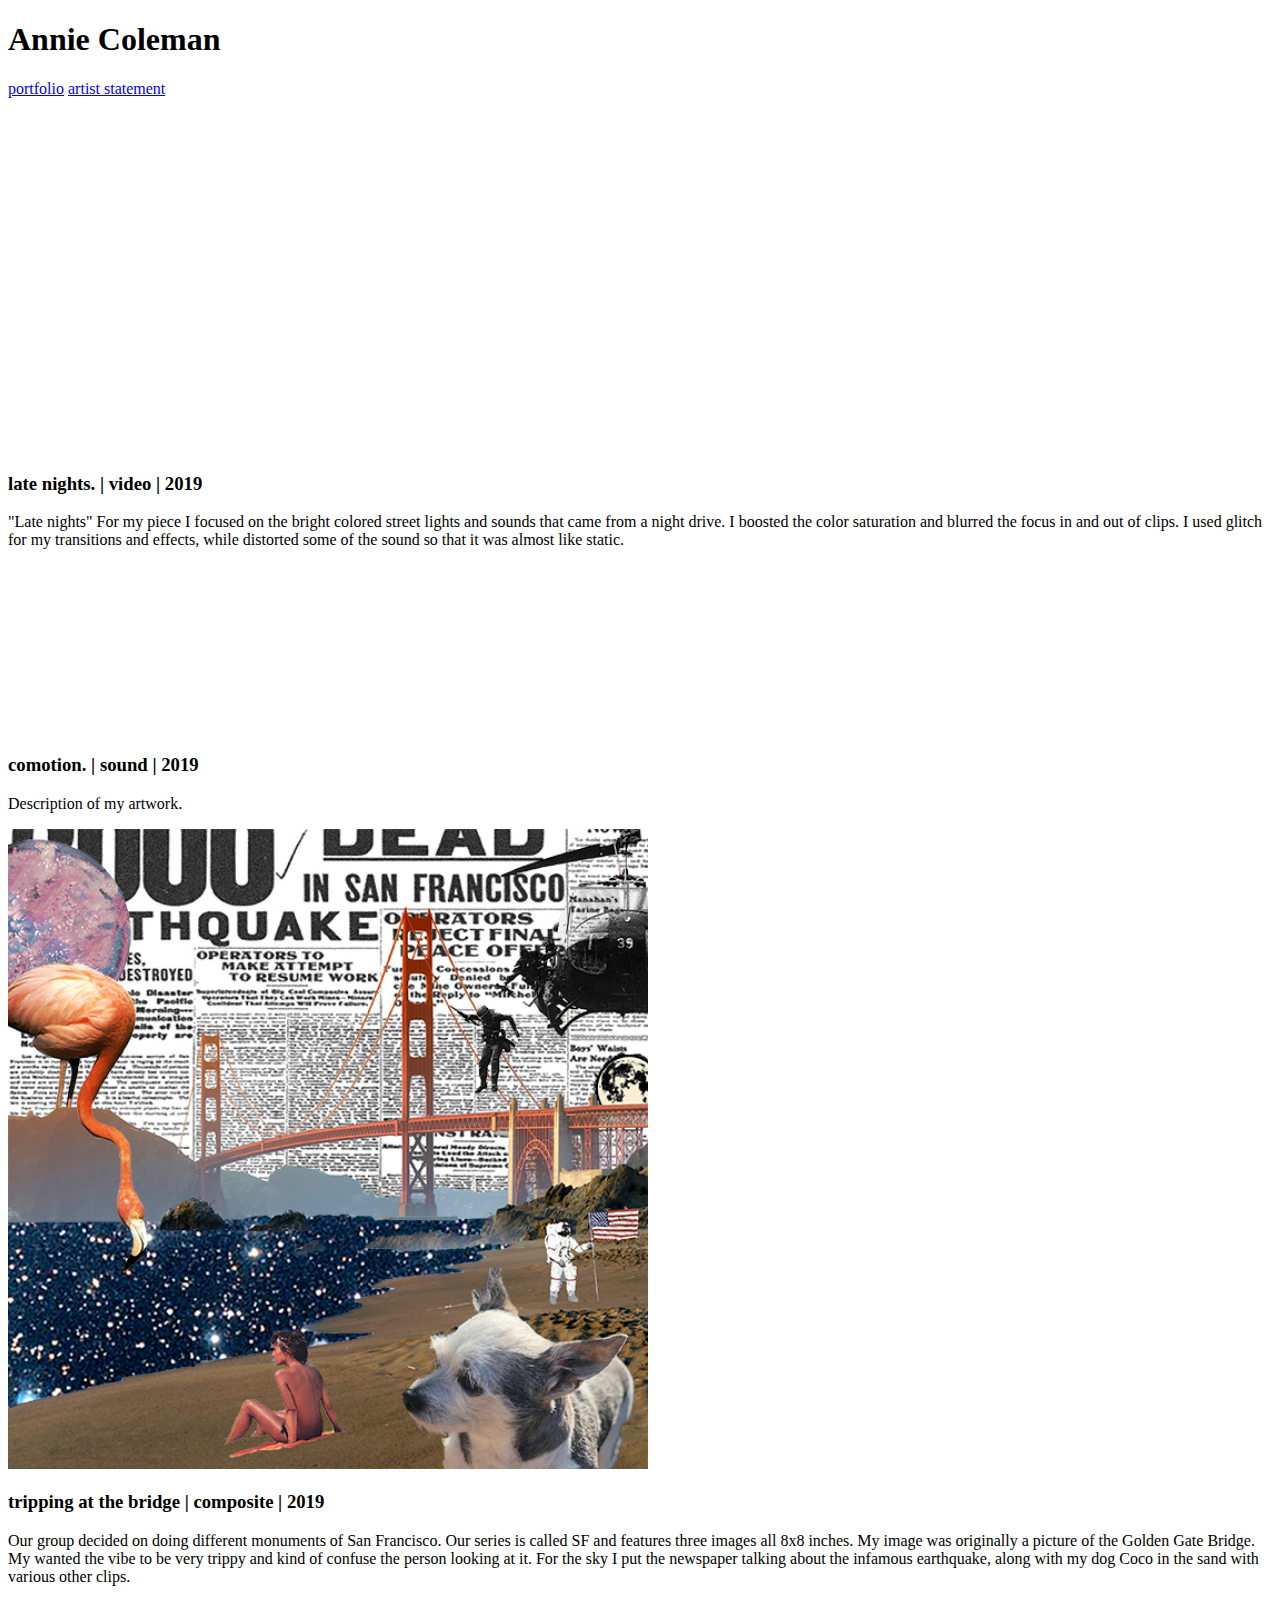
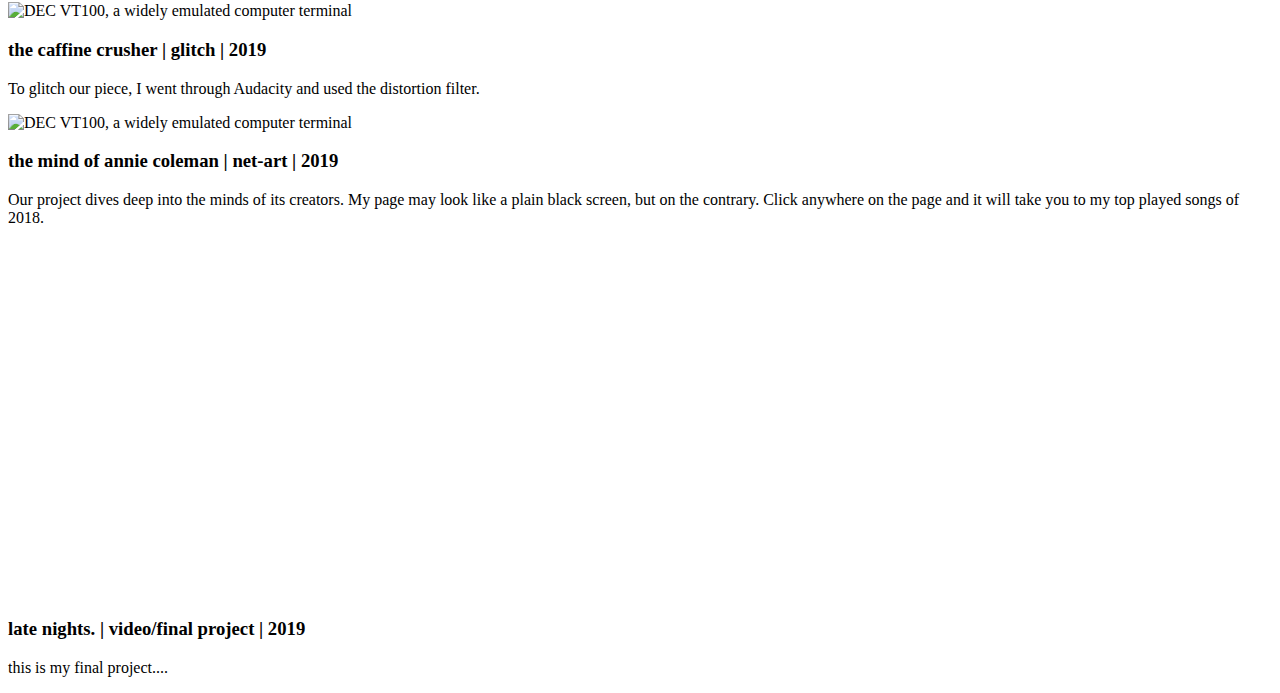
==== portfolio.html @ 90b1d6fa "update" ====
<!DOCTYPE html>
<html lang="en" dir="ltr">
  <head>
    <meta charset="utf-8">

    <link rel="stylesheet" type="text/css" href="css/main.css">

    <title></title>



  </head>
  <body>

    <h1>Annie Coleman</h1>
    <a href="portfolio.html" >portfolio</a>
    <a href="statement.html" >artist statement</a>


    <div class="portfolio-item">
      <iframe src="https://player.vimeo.com/video/321819929" width="640" height="352" frameborder="0" webkitallowfullscreen mozallowfullscreen allowfullscreen></iframe>
         <h3>late nights. | video | 2019</h3>
         <p>"Late nights" For my piece I focused on the bright colored street lights and sounds that came from a night drive. I boosted the color saturation and blurred the focus in and out of clips. I used glitch for my transitions and effects, while distorted some of the sound so that it was almost like static.</p>
       </div>

       <div class="portfolio-item">
         <iframe width="100%" height="166" scrolling="no" frameborder="no" allow="autoplay" src="https://w.soundcloud.com/player/?url=https%3A//api.soundcloud.com/tracks/580857216&color=%23fbfbfc&auto_play=false&hide_related=false&show_comments=true&show_user=true&show_reposts=false&show_teaser=true"></iframe>
            <h3> comotion. | sound | 2019</h3>
            <p>Description of my artwork.</p>
          </div>


     <div class="portfolio-item">
       <img src="images/Coleman_A_Composite.jpg" width="640" alt="DEC VT100, a widely emulated computer terminal">
       <h3> tripping at the bridge | composite | 2019</h3>
       <p>Our group decided on doing different monuments of San Francisco. Our series is called SF and features three images all 8x8 inches. My image was originally a picture of the Golden Gate Bridge. My wanted the vibe to be very trippy and kind of confuse the person looking at it. For the sky I put the newspaper talking about the infamous earthquake, along with my dog Coco in the sand with various other clips.</p>
       </div>

       <div class="portfolio-item">
         <img src="images/roboglitch.raw.pdf" width="640" alt="DEC VT100, a widely emulated computer terminal">
         <h3> the caffine crusher | glitch | 2019</h3>
         <p>To glitch our piece, I went through Audacity and used the distortion filter.</p>
         </div>

         <div class="portfolio-item">
           <img src="web_Annie.png" width="640" alt="DEC VT100, a widely emulated computer terminal">
           <h3> the mind of annie coleman | net-art | 2019</h3>
           <p>Our project dives deep into the minds of its creators. My page may look like a plain black screen, but on the contrary. Click anywhere on the page and it will take you to my top played songs of 2018. </p>
           </div>


           <div class="portfolio-item">
             <iframe src="https://player.vimeo.com/video/321819929" width="640" height="352" frameborder="0" webkitallowfullscreen mozallowfullscreen allowfullscreen></iframe>
                <h3>late nights. | video/final project | 2019</h3>
                <p>this is my final project....</p>
              </div>

  </body>
</html>
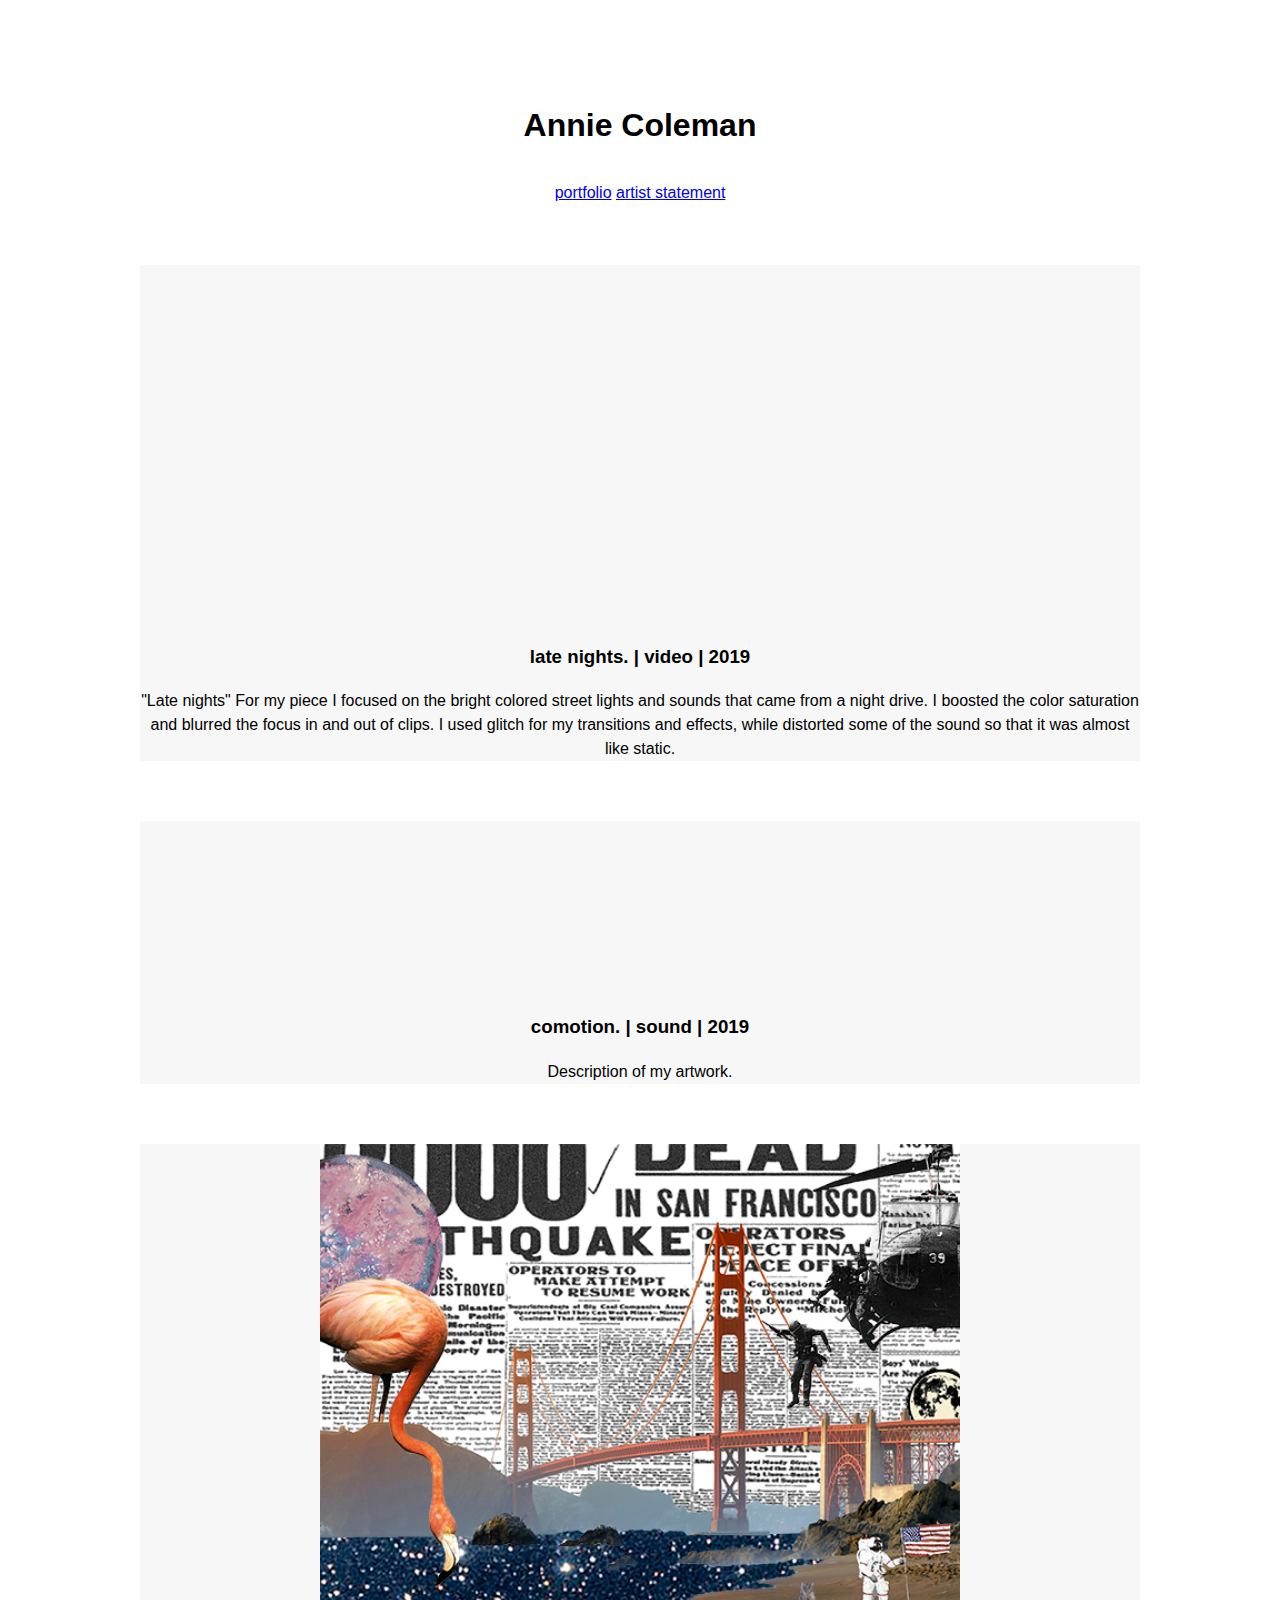
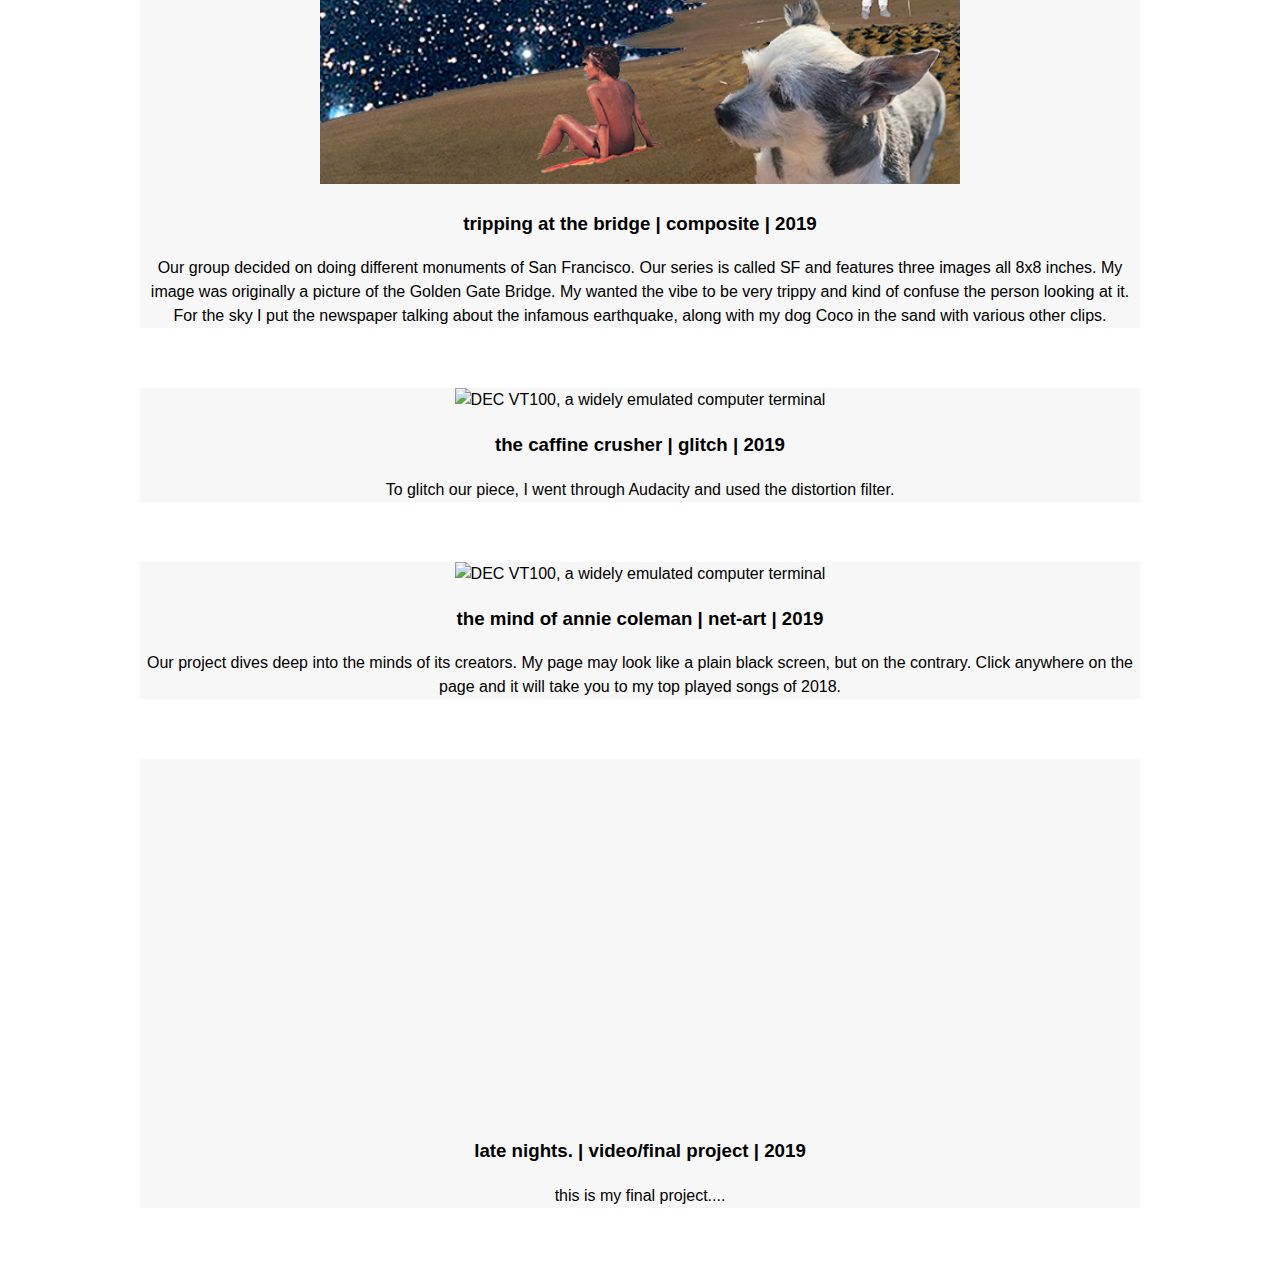
==== commit 08653cbe: "CSS" ====
--- a/portfolio.html
+++ b/portfolio.html
@@ -3,7 +3,7 @@
   <head>
     <meta charset="utf-8">
 
-    <link rel="stylesheet" type="text/css" href="css/main.css">
+    <link rel="stylesheet" type="text/css" href="CSS/main.css">
 
     <title></title>
 
--- a/CSS/main.css
+++ b/CSS/main.css
@@ -0,0 +1,18 @@
+body {
+  margin: 30px auto;
+  max-width: 1000px;
+  font-family: "Helvetica", "Arial", sans-serif;
+  line-height: 1.5;
+  padding: 30px 20px;
+  text-align: center;
+}
+
+h1 {
+  padding: 20px 0px 10px 0px;
+}
+
+.portfolio-item {
+  margin-top: 60px;
+  padding: : 40px;
+  background-color: #f7f7f7;
+}
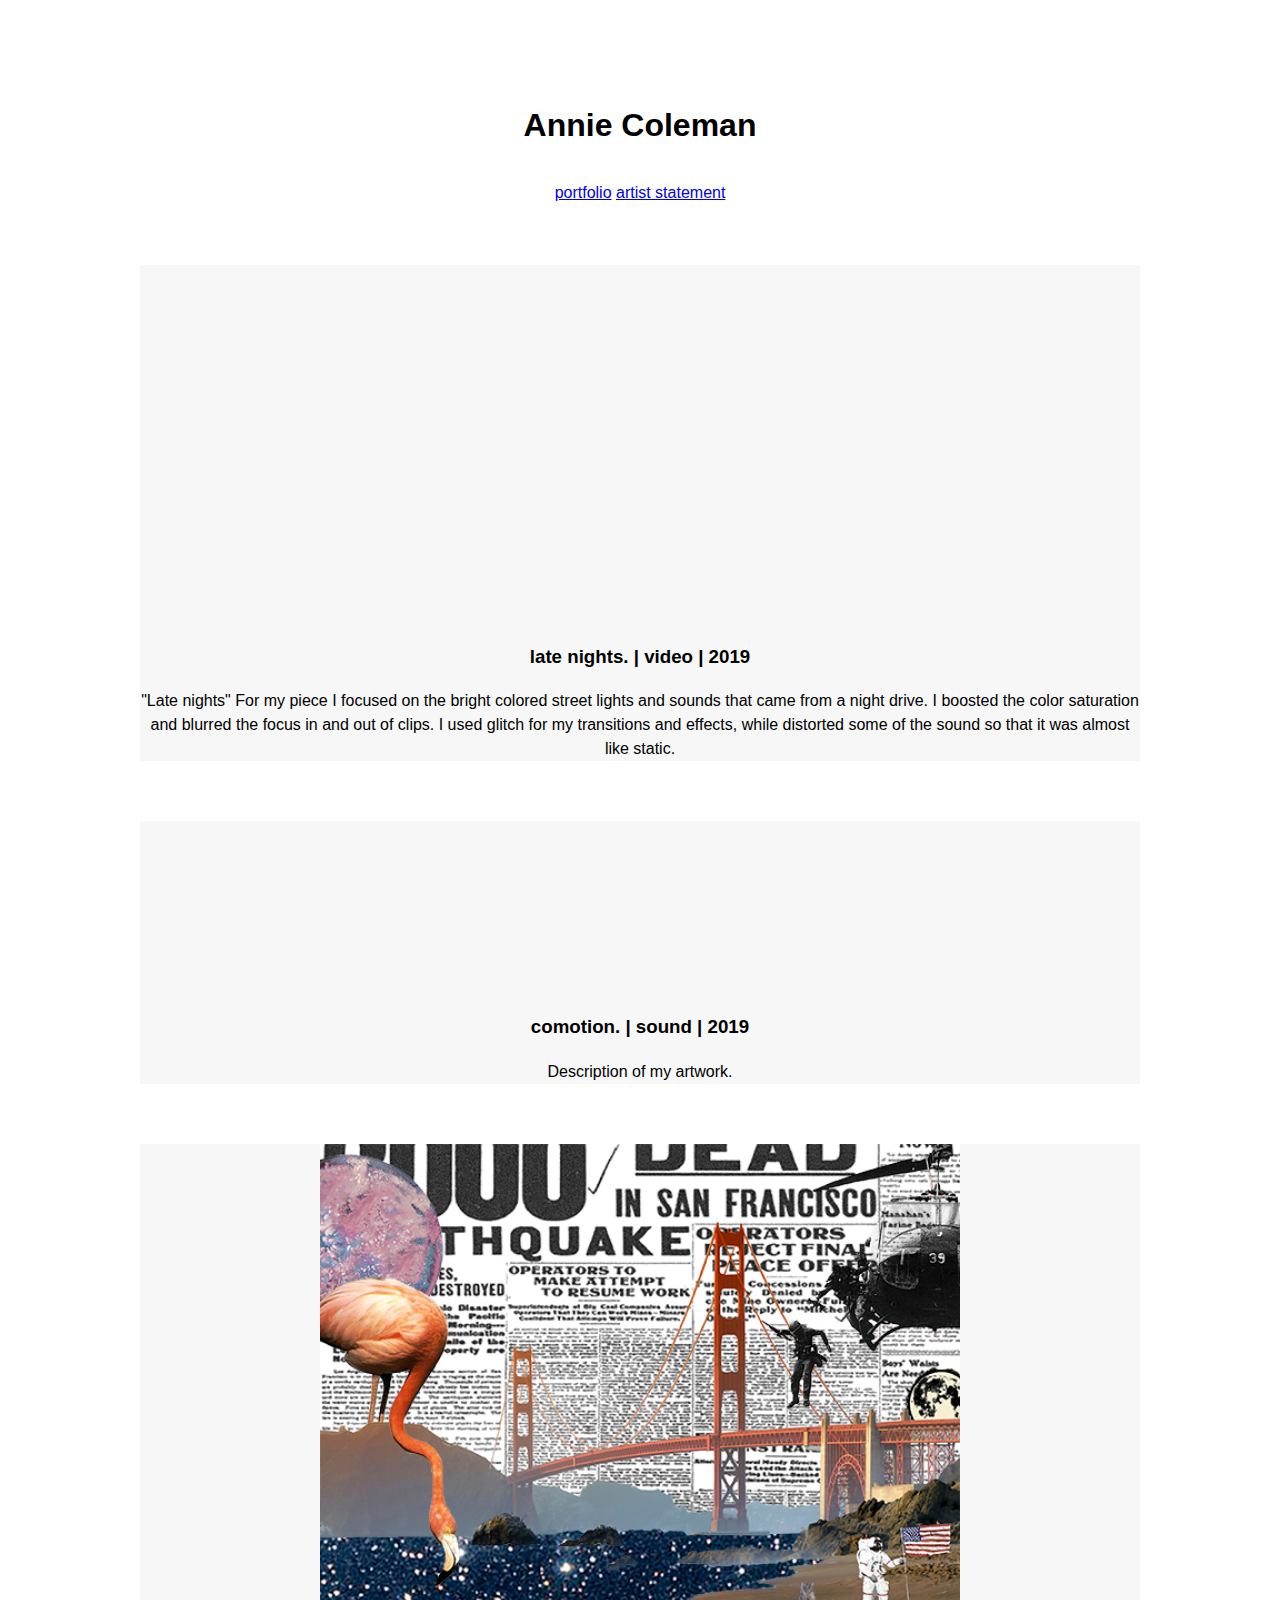
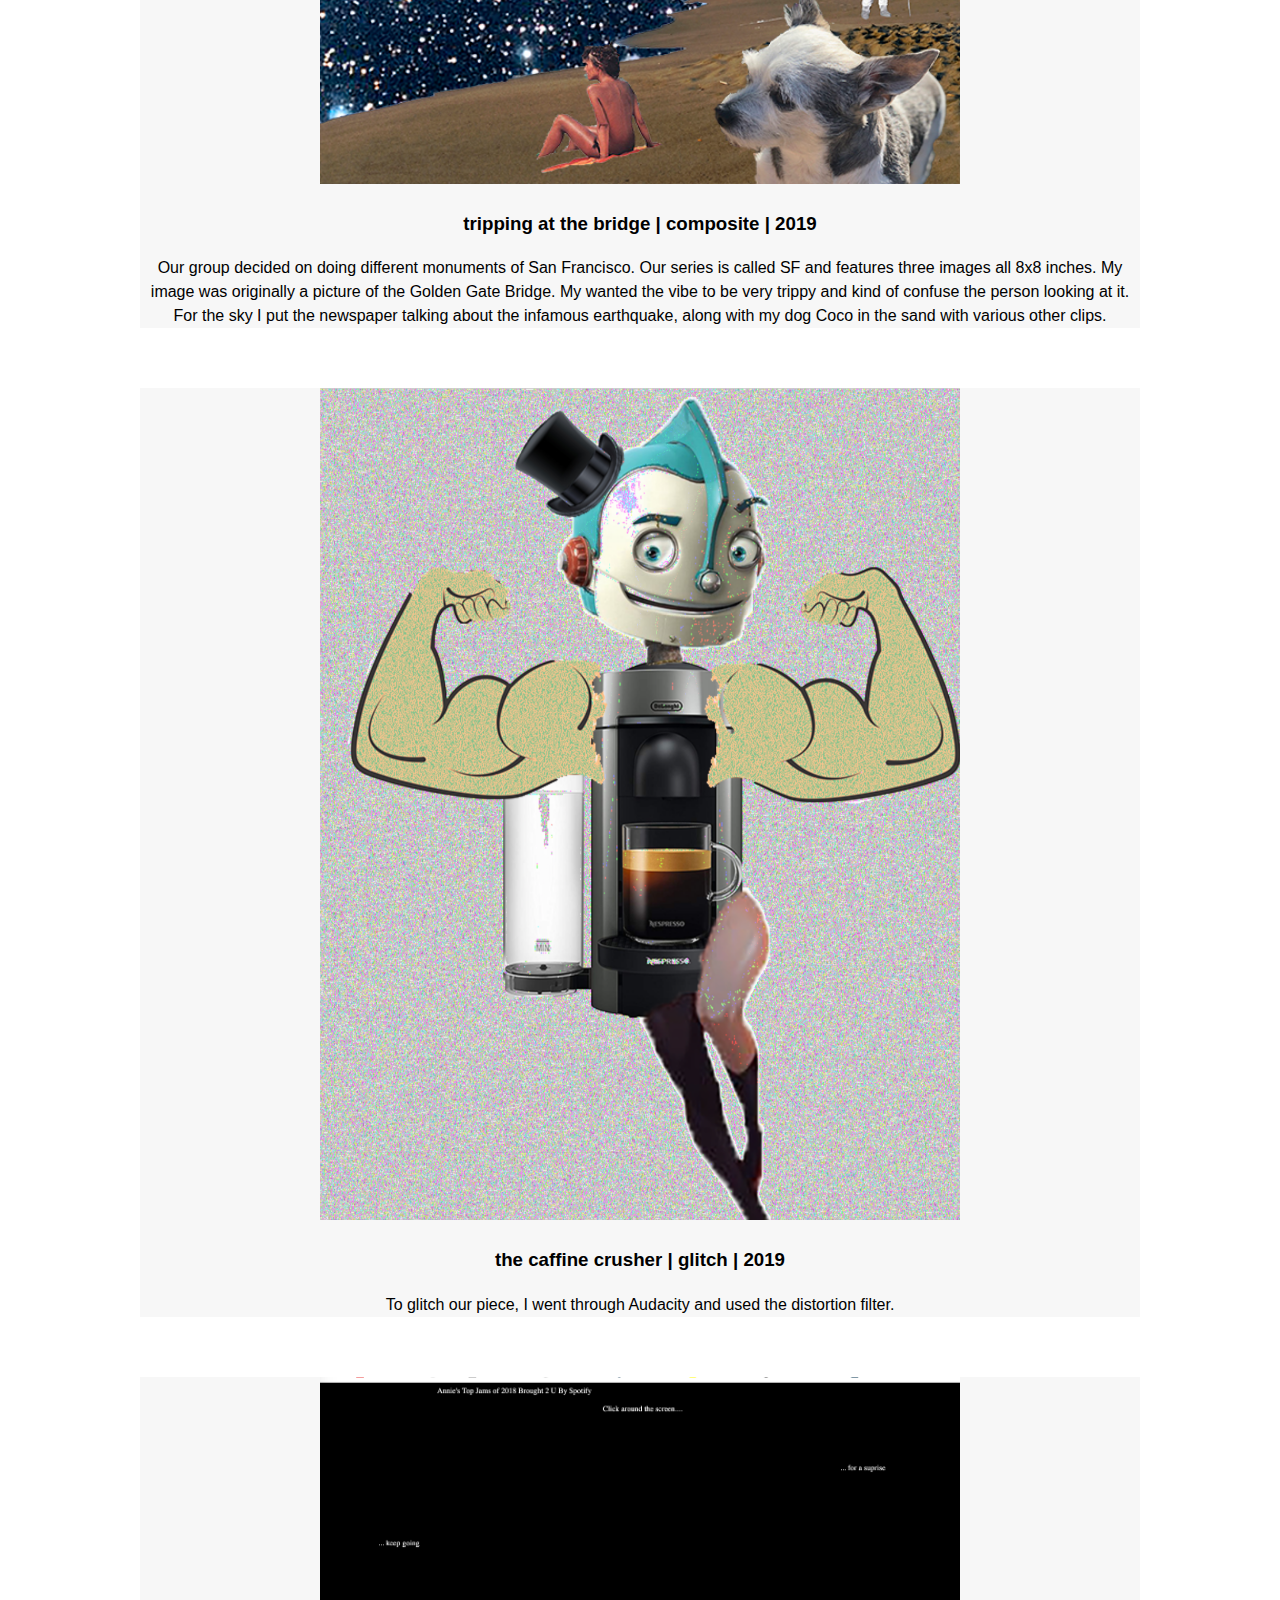
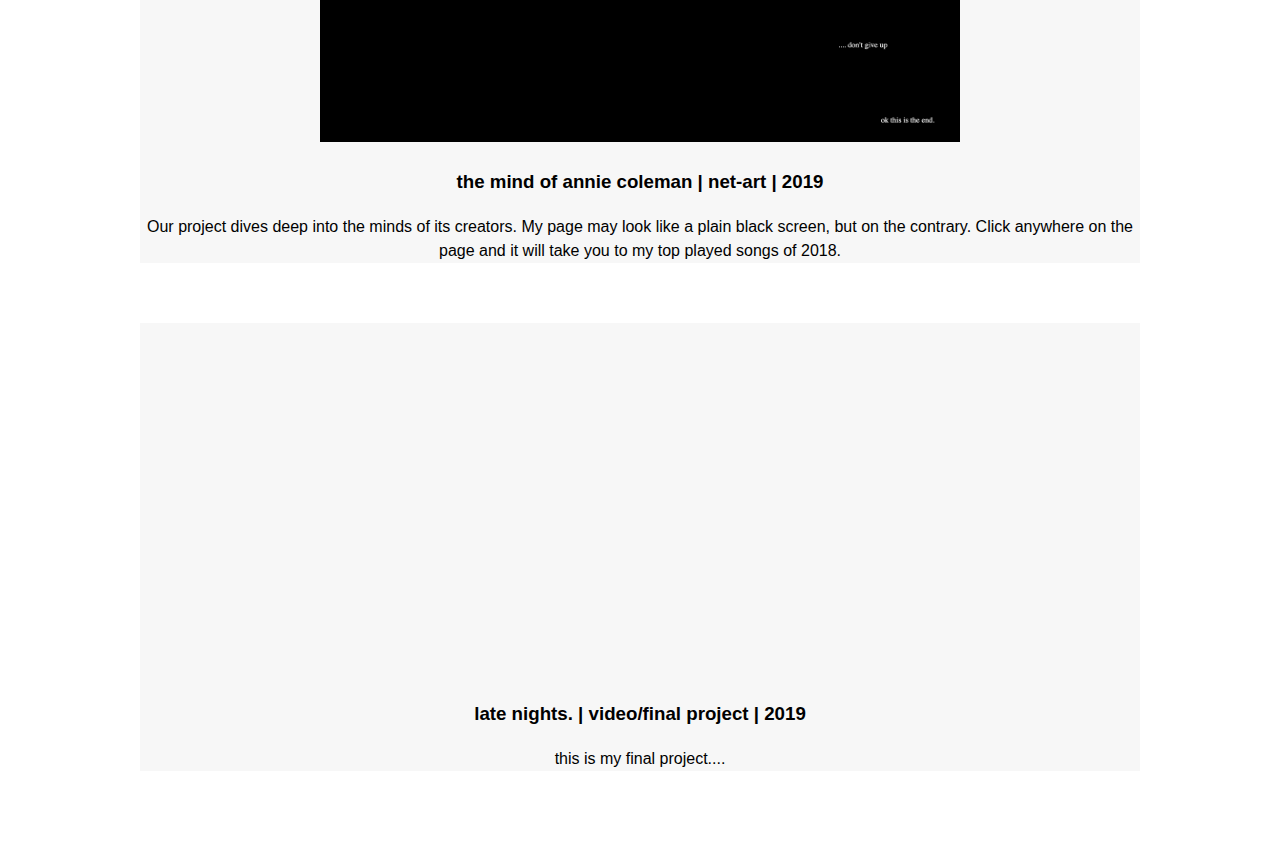
==== commit 71220484: "update" ====
--- a/portfolio.html
+++ b/portfolio.html
@@ -37,13 +37,13 @@
        </div>
 
        <div class="portfolio-item">
-         <img src="images/roboglitch.raw.pdf" width="640" alt="DEC VT100, a widely emulated computer terminal">
+         <img src="images/roboman.png" width="640" alt="DEC VT100, a widely emulated computer terminal">
          <h3> the caffine crusher | glitch | 2019</h3>
          <p>To glitch our piece, I went through Audacity and used the distortion filter.</p>
          </div>
 
          <div class="portfolio-item">
-           <img src="web_Annie.png" width="640" alt="DEC VT100, a widely emulated computer terminal">
+           <img src="images/web_Annie.png" width="640" alt="DEC VT100, a widely emulated computer terminal">
            <h3> the mind of annie coleman | net-art | 2019</h3>
            <p>Our project dives deep into the minds of its creators. My page may look like a plain black screen, but on the contrary. Click anywhere on the page and it will take you to my top played songs of 2018. </p>
            </div>
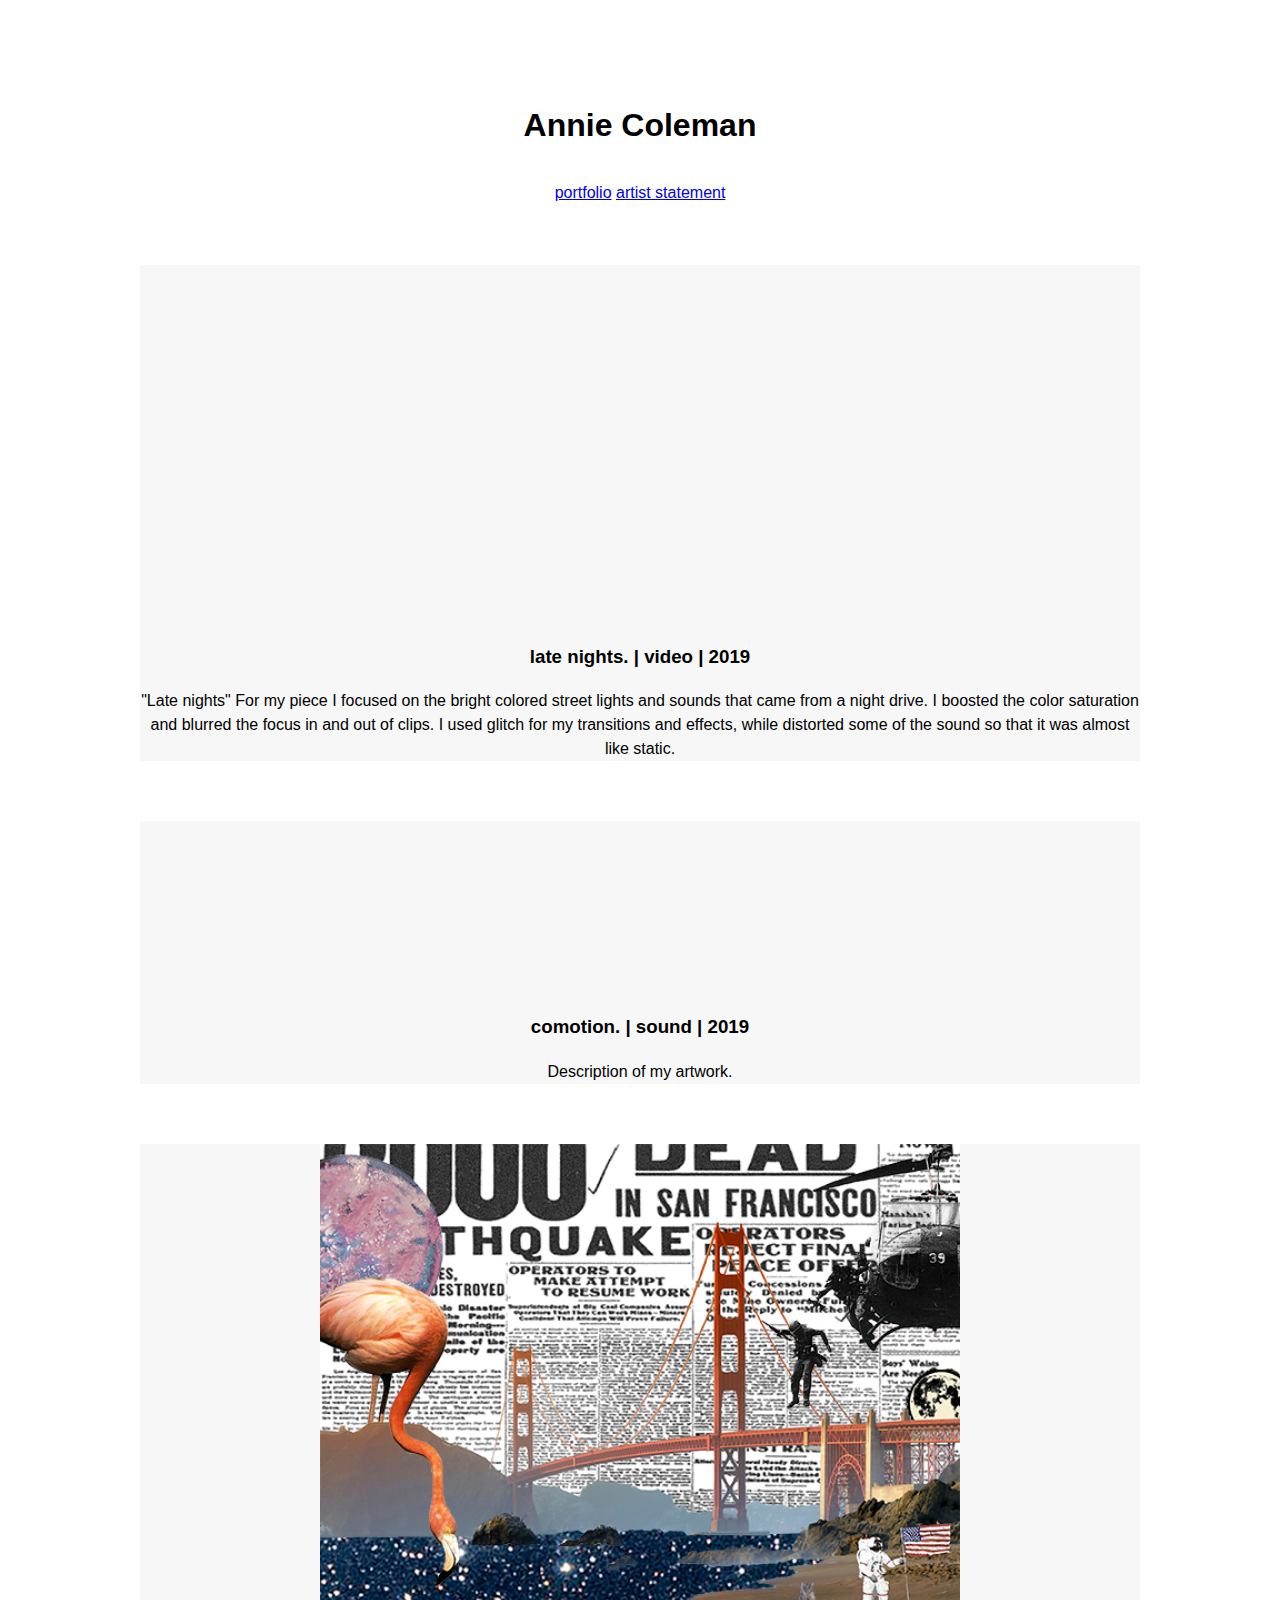
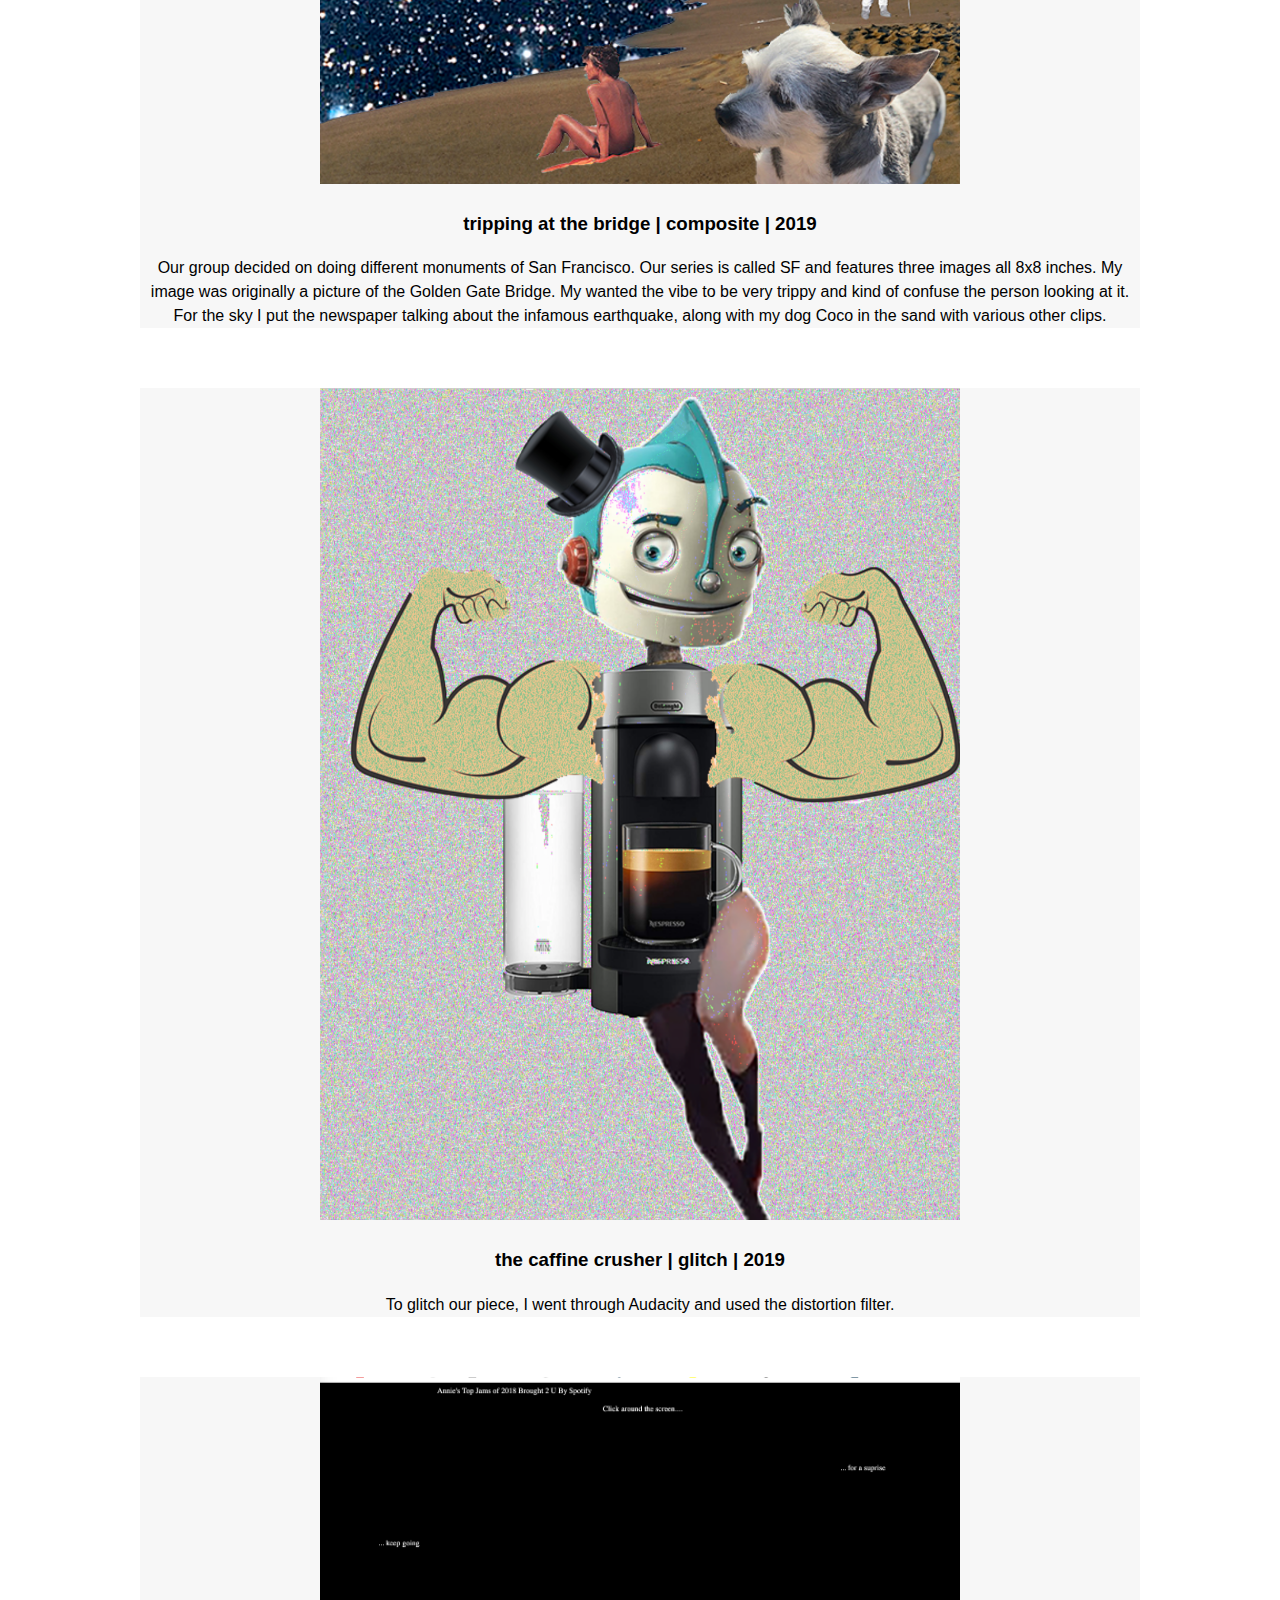
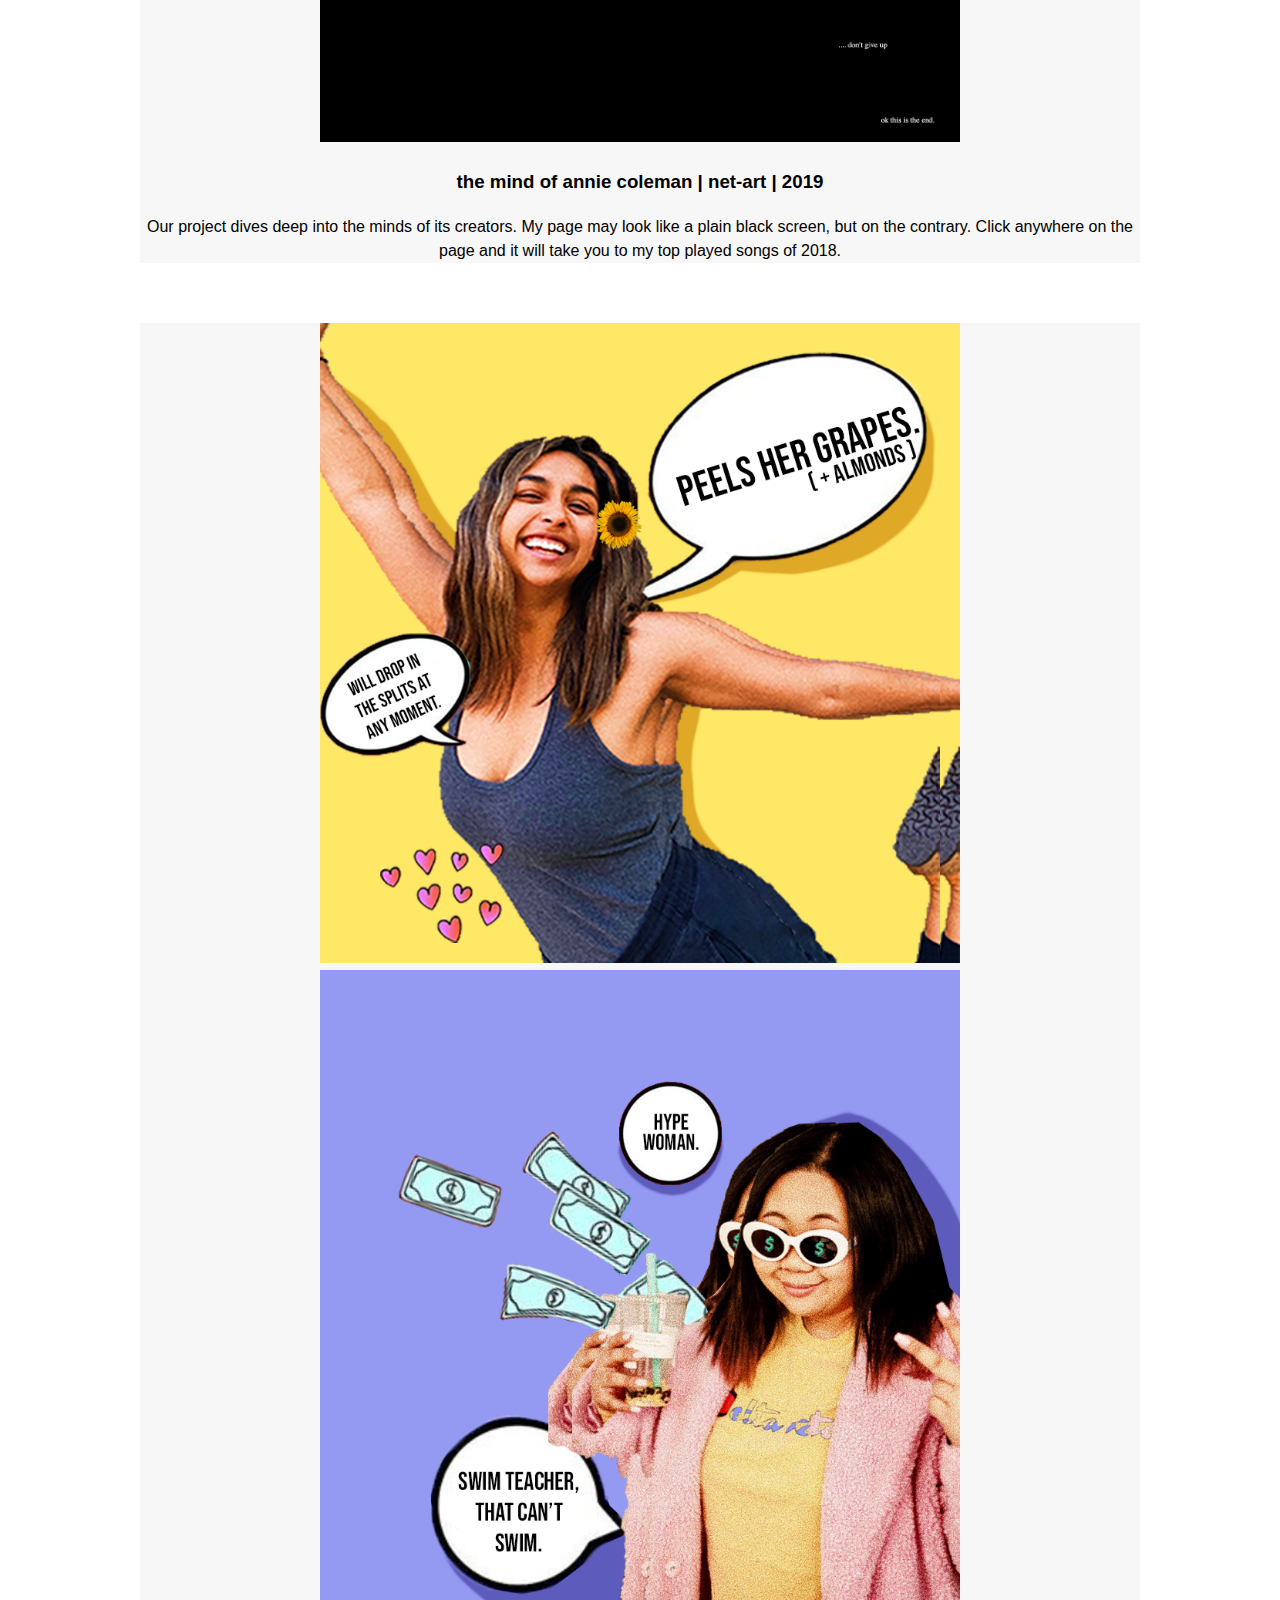
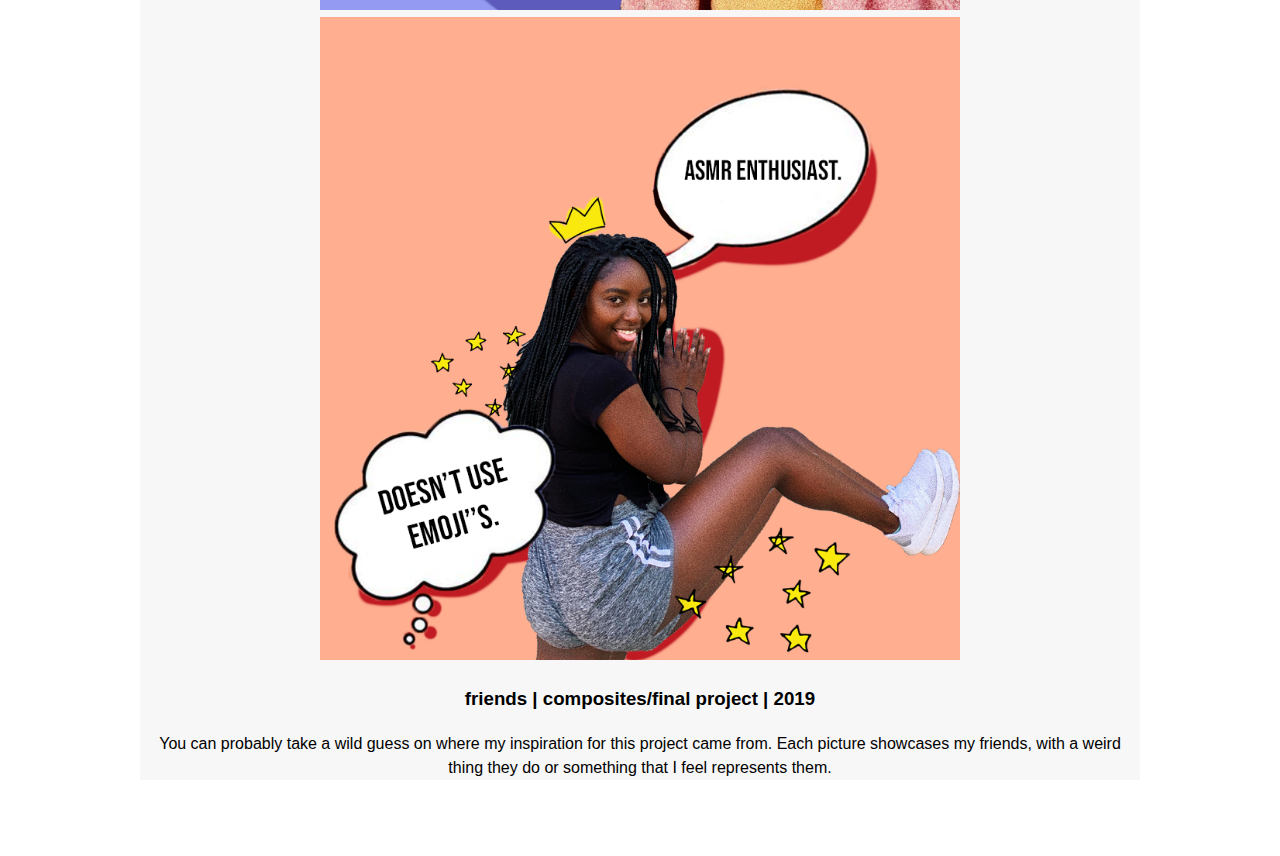
==== commit 4b4eb73f: "update" ====
--- a/portfolio.html
+++ b/portfolio.html
@@ -50,9 +50,11 @@
 
 
            <div class="portfolio-item">
-             <iframe src="https://player.vimeo.com/video/321819929" width="640" height="352" frameborder="0" webkitallowfullscreen mozallowfullscreen allowfullscreen></iframe>
-                <h3>late nights. | video/final project | 2019</h3>
-                <p>this is my final project....</p>
+            <img src="images/coleman_final_1.png" width="640" alt="DEC VT100, a widely emulated computer terminal">
+              <img src="images/coleman_final_2.png" width="640" alt="DEC VT100, a widely emulated computer terminal">
+                <img src="images/UPDATED_Coleman_final_3.png" width="640" alt="DEC VT100, a widely emulated computer terminal">
+                <h3>friends | composites/final project | 2019</h3>
+                <p>You can probably take a wild guess on where my inspiration for this project came from. Each picture showcases my friends, with a weird thing they do or something that I feel represents them.</p>
               </div>
 
   </body>
